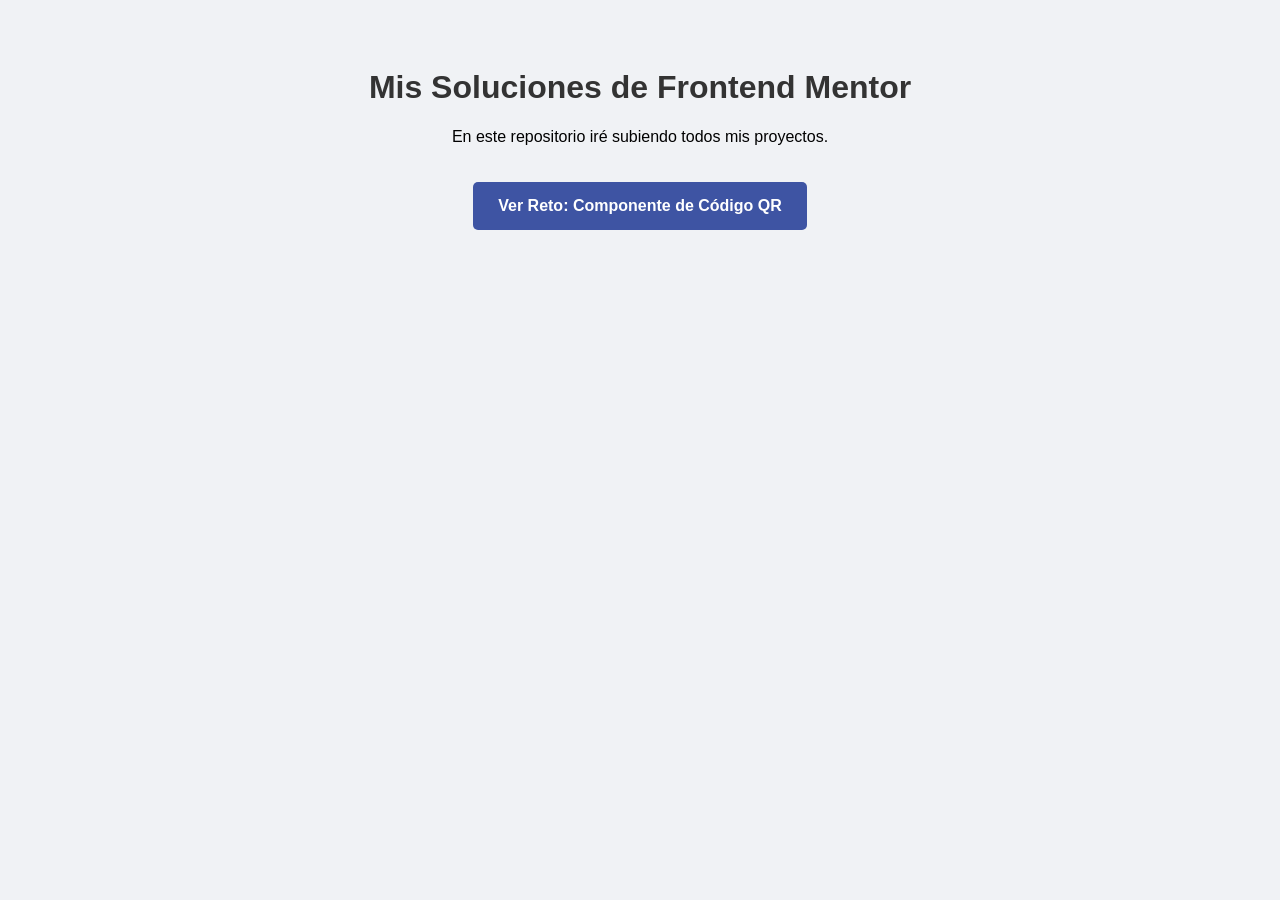
==== index.html @ ea090c4f "feat: completar reto del componente QR y estructurar repositorio" ====
<!DOCTYPE html>
<html lang="es">
<head>
    <meta charset="UTF-8">
    <meta name="viewport" content="width=device-width, initial-scale=1.0">
    <title>Mis Retos de Frontend Mentor - Edgardo Guerrero</title>
    <style>
        body { font-family: sans-serif; padding: 40px; background: #f0f2f5; text-align: center; }
        h1 { color: #333; }
        .challenge-link { display: inline-block; margin-top: 20px; padding: 15px 25px; background: #3e54a3; color: white; text-decoration: none; border-radius: 5px; font-weight: bold; }
    </style>
</head>
<body>
    <h1>Mis Soluciones de Frontend Mentor</h1>
    <p>En este repositorio iré subiendo todos mis proyectos.</p>
    
    <a class="challenge-link" href="./qr-code-component-main/index.html">Ver Reto: Componente de Código QR</a>
</body>
</html>
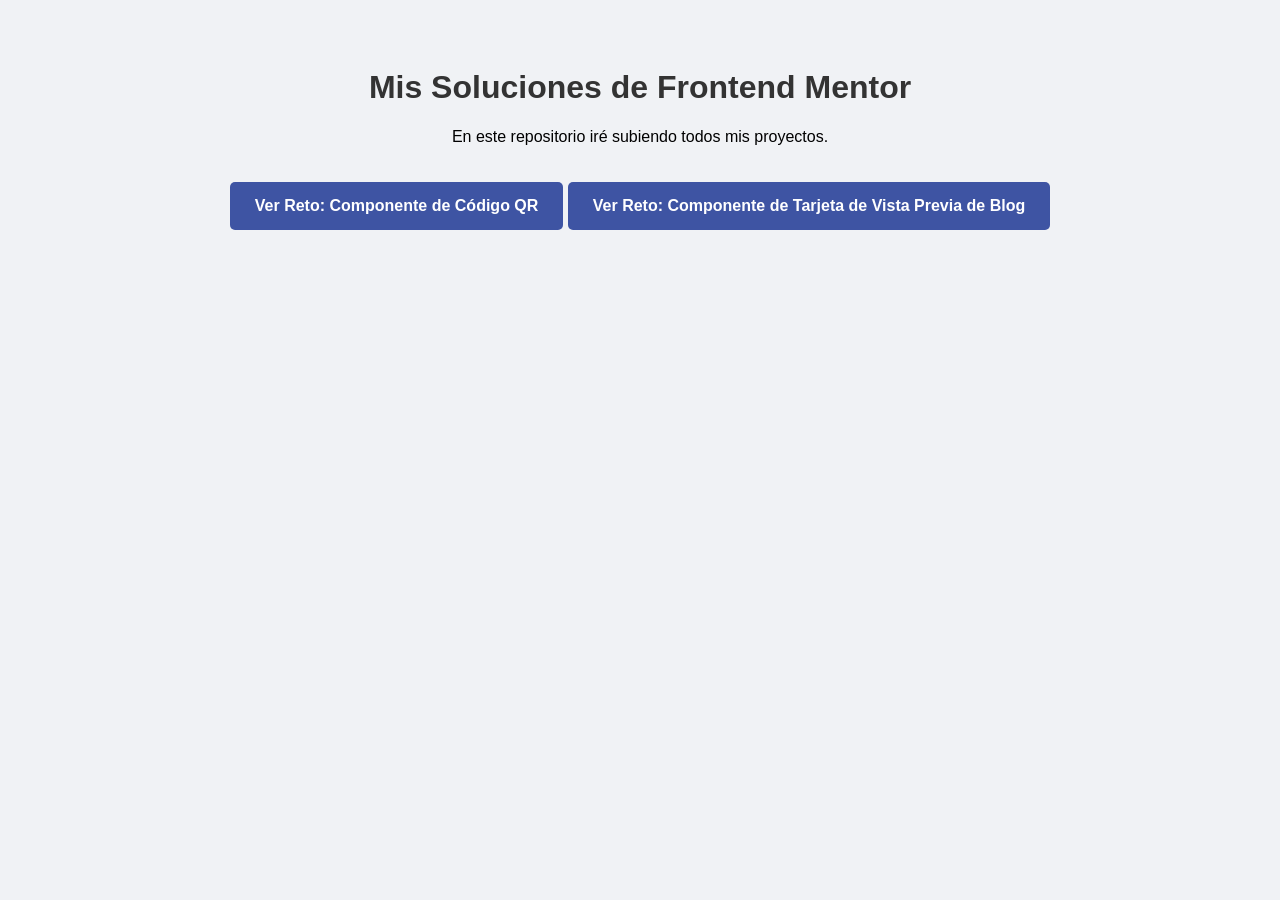
==== commit e64ebb9e: "feat: agregar reto al index principal" ====
--- a/index.html
+++ b/index.html
@@ -15,5 +15,6 @@
     <p>En este repositorio iré subiendo todos mis proyectos.</p>
     
     <a class="challenge-link" href="./qr-code-component-main/index.html">Ver Reto: Componente de Código QR</a>
+    <a class="challenge-link" href="./blog-preview-card-main/index.html">Ver Reto: Componente de Tarjeta de Vista Previa de Blog</a>
 </body>
 </html>
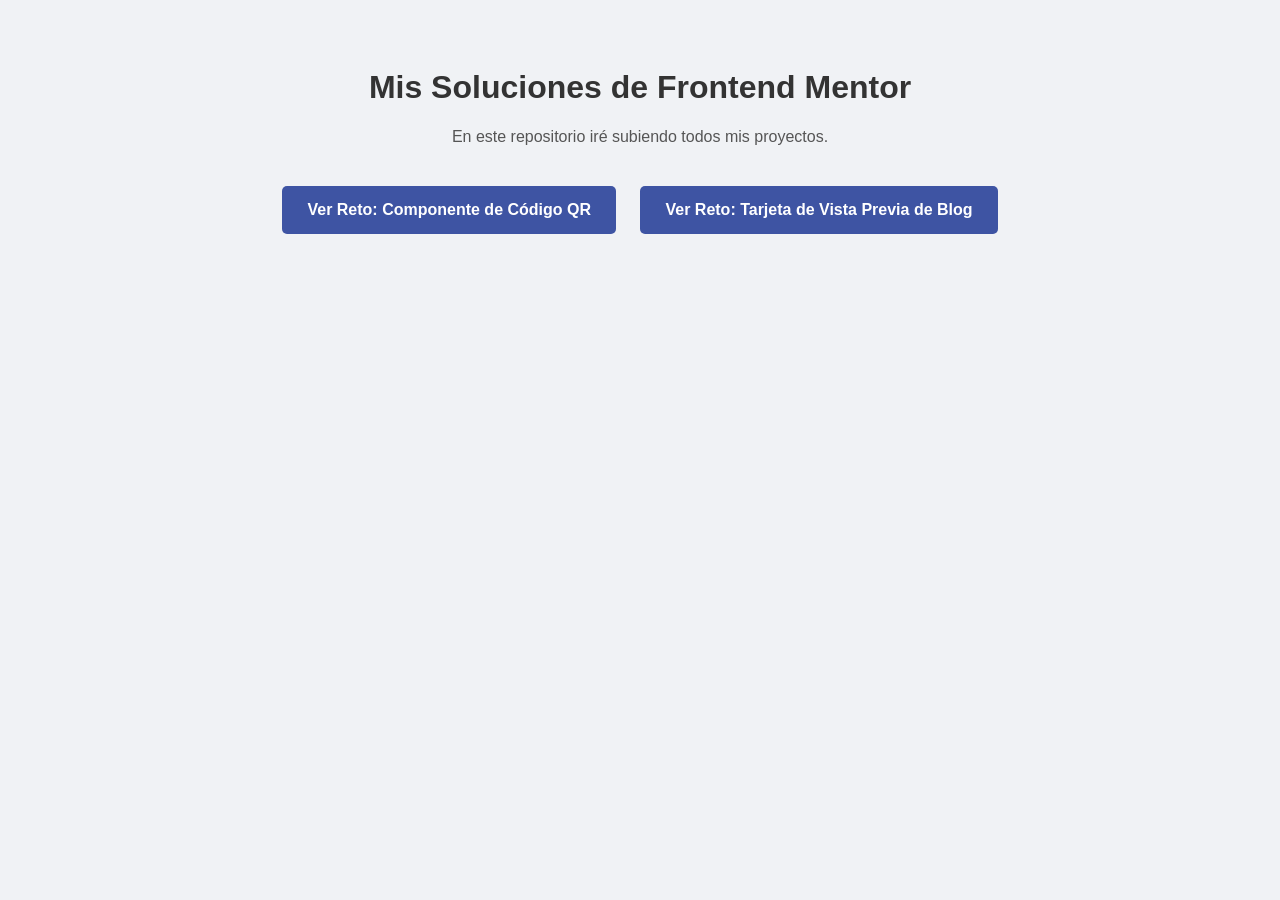
==== commit d7fc40ec: "fix: efecto hover botones" ====
--- a/index.html
+++ b/index.html
@@ -5,9 +5,32 @@
     <meta name="viewport" content="width=device-width, initial-scale=1.0">
     <title>Mis Retos de Frontend Mentor - Edgardo Guerrero</title>
     <style>
-        body { font-family: sans-serif; padding: 40px; background: #f0f2f5; text-align: center; }
-        h1 { color: #333; }
-        .challenge-link { display: inline-block; margin-top: 20px; padding: 15px 25px; background: #3e54a3; color: white; text-decoration: none; border-radius: 5px; font-weight: bold; }
+        body { 
+            font-family: sans-serif; 
+            padding: 40px; 
+            background: #f0f2f5; 
+            text-align: center; 
+        }
+        h1 { 
+            color: #333; 
+        }
+        p {
+            color: #555;
+            margin-bottom: 30px;
+        }
+        .challenge-link { 
+            display: inline-block; 
+            margin: 10px; 
+            padding: 15px 25px; 
+            background: #3e54a3; 
+            color: white; 
+            text-decoration: none; 
+            border-radius: 5px; 
+            font-weight: bold; 
+        }
+        .challenge-link:hover {
+            background: #2e3f7a;
+        }
     </style>
 </head>
 <body>
@@ -15,6 +38,6 @@
     <p>En este repositorio iré subiendo todos mis proyectos.</p>
     
     <a class="challenge-link" href="./qr-code-component-main/index.html">Ver Reto: Componente de Código QR</a>
-    <a class="challenge-link" href="./blog-preview-card-main/index.html">Ver Reto: Componente de Tarjeta de Vista Previa de Blog</a>
+    <a class="challenge-link" href="./blog-preview-card-main/index.html">Ver Reto: Tarjeta de Vista Previa de Blog</a>
 </body>
 </html>
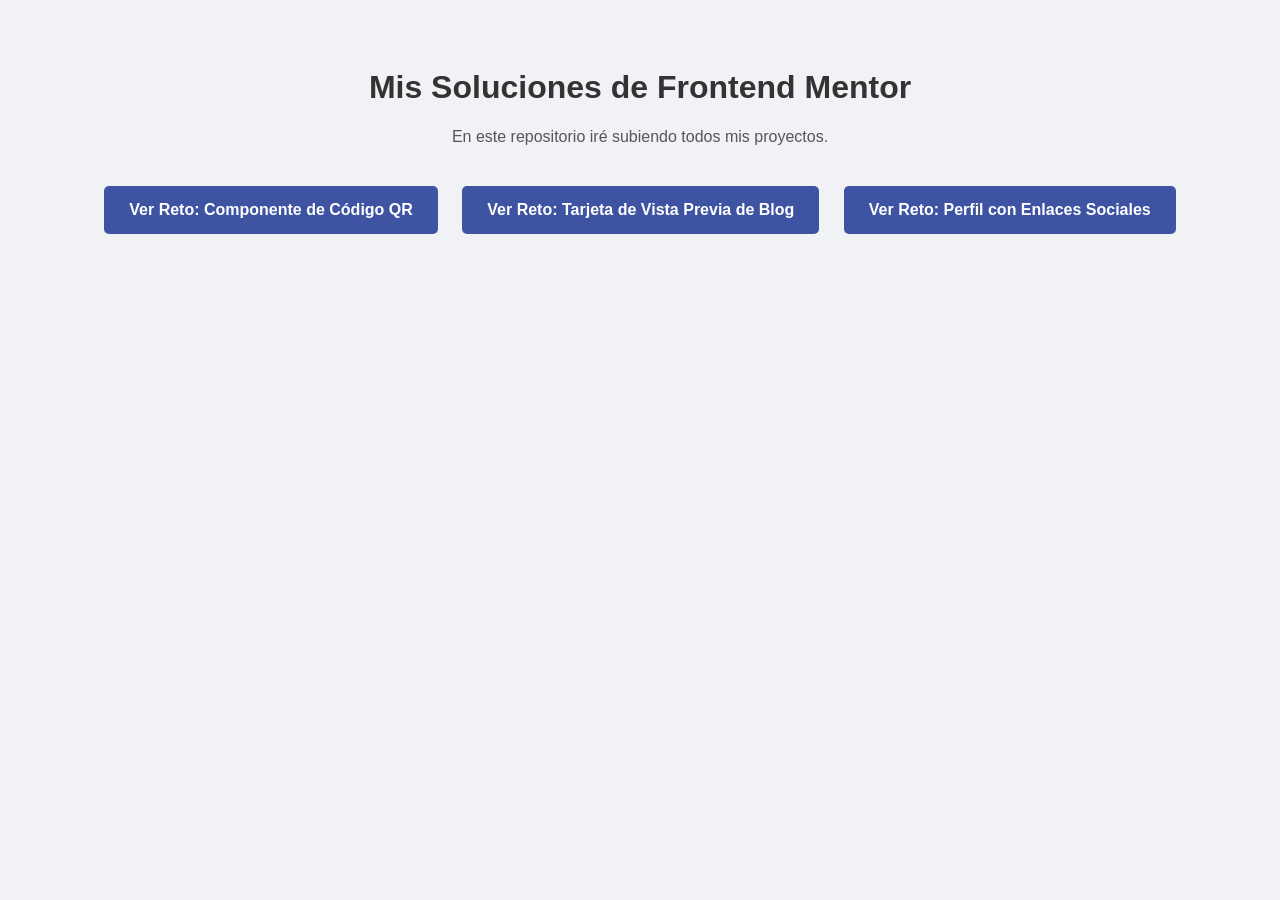
==== commit ca4f38e1: "feat: reto social links profile agregado" ====
--- a/index.html
+++ b/index.html
@@ -39,5 +39,6 @@
     
     <a class="challenge-link" href="./qr-code-component-main/index.html">Ver Reto: Componente de Código QR</a>
     <a class="challenge-link" href="./blog-preview-card-main/index.html">Ver Reto: Tarjeta de Vista Previa de Blog</a>
+    <a class="challenge-link" href="./social-links-profile-main/index.html">Ver Reto: Perfil con Enlaces Sociales</a>
 </body>
 </html>
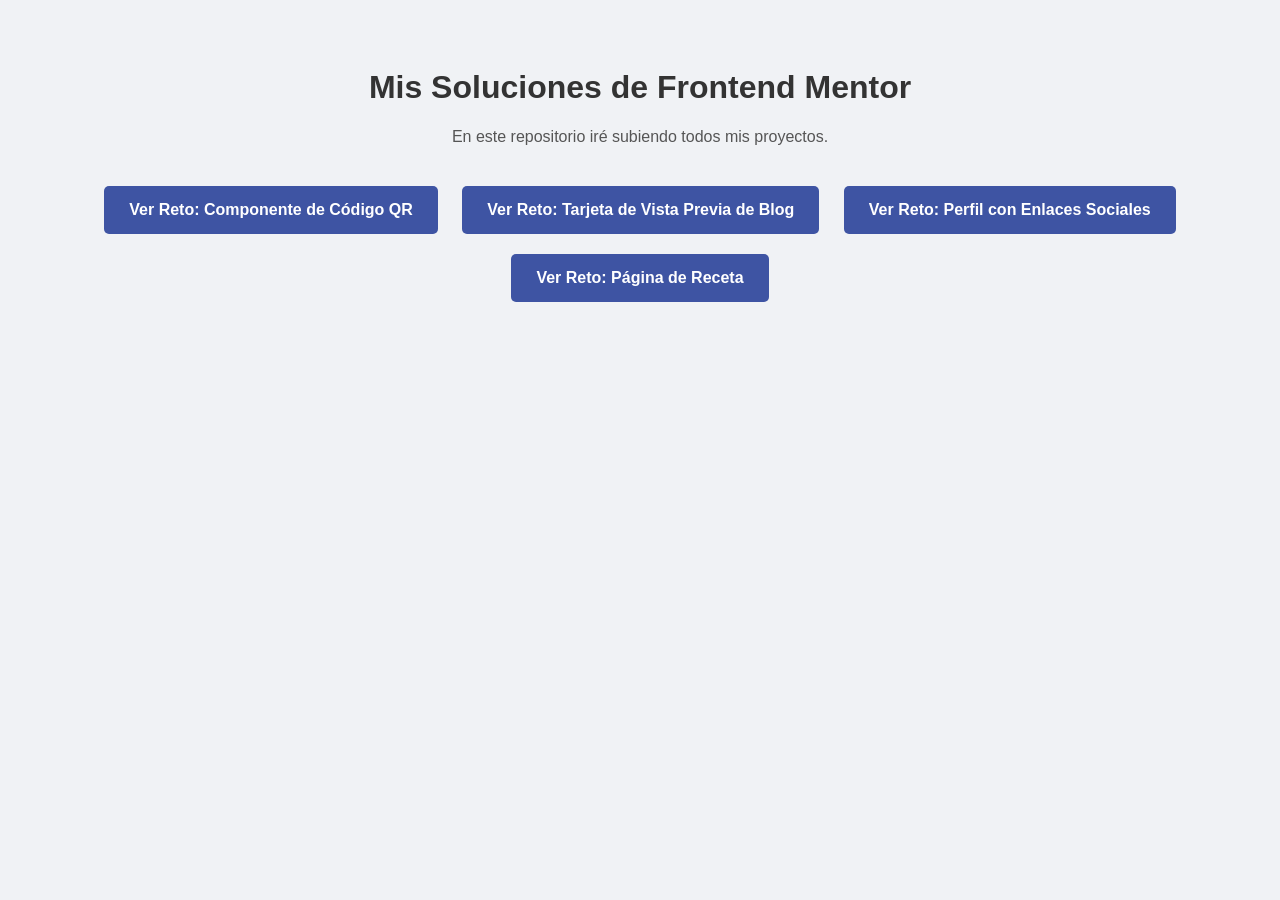
==== commit 91e68c5b: "feat: agregar reto al index" ====
--- a/index.html
+++ b/index.html
@@ -40,5 +40,6 @@
     <a class="challenge-link" href="./qr-code-component-main/index.html">Ver Reto: Componente de Código QR</a>
     <a class="challenge-link" href="./blog-preview-card-main/index.html">Ver Reto: Tarjeta de Vista Previa de Blog</a>
     <a class="challenge-link" href="./social-links-profile-main/index.html">Ver Reto: Perfil con Enlaces Sociales</a>
+    <a class="challenge-link" href="./recipe-page-mainindex.html">Ver Reto: Página de Receta</a>
 </body>
 </html>
